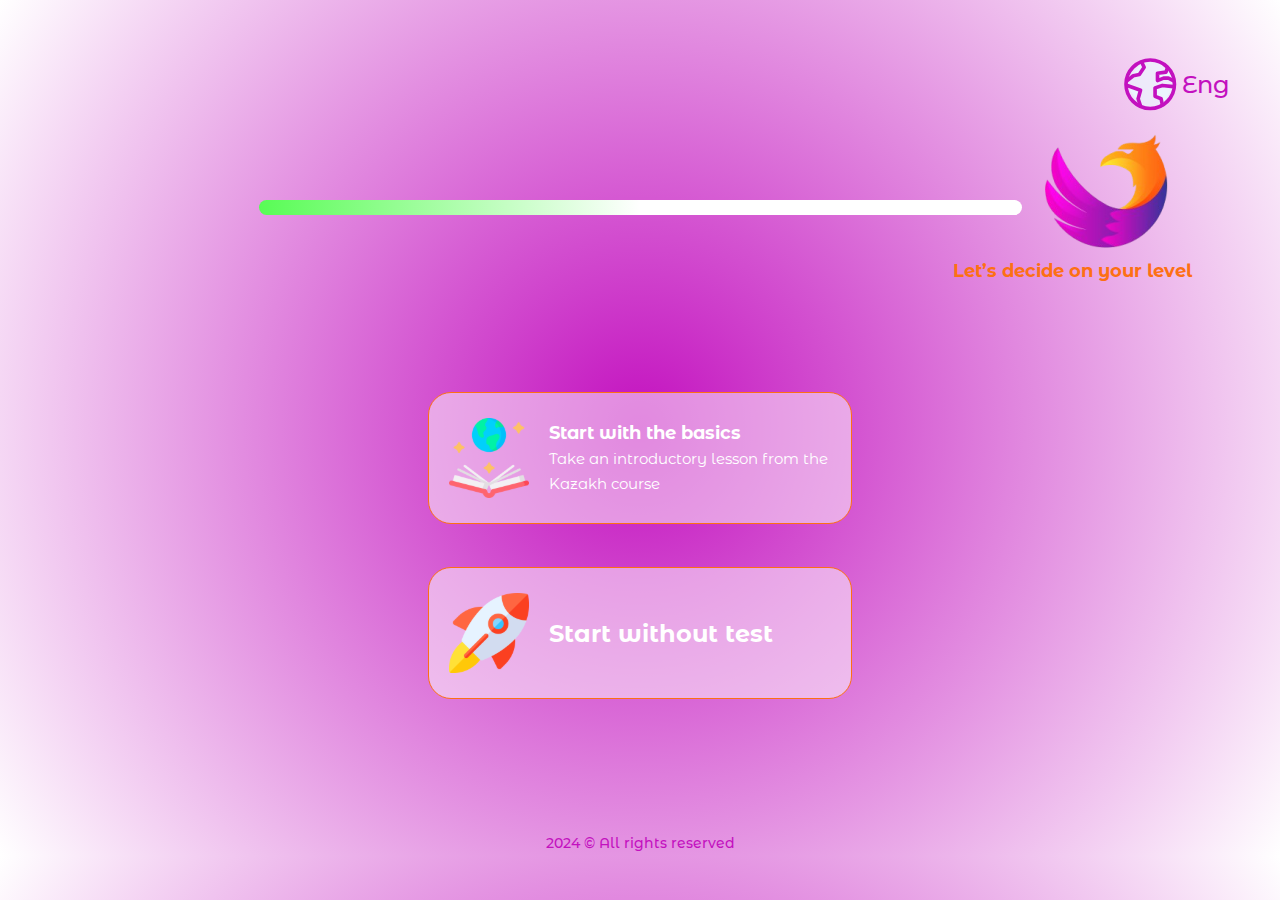
==== start.html @ 6894b3e1 "Eagle" ====
<!DOCTYPE html>
<html lang="en">
<head>
    <meta charset="UTF-8">
    <meta name="viewport" content="width=device-width, initial-scale=1.0">
    <title>Eagle</title>
    <link rel="stylesheet" href="./css/fonts.css">
    <link rel="stylesheet" href="./css/style.css">
</head>
<body>
    <header class="header">
        <div class="language">
            <img src="./img/svg/globe-icon.svg" alt="Lnaguage Icon" class="lang__icon">
            <a href="#!" class="lang">Eng</a>
        </div>
    </header>

    <main class="main_page">


        <section class="choose__test">
            <div class="status__page">
                <div class="status__line"></div>
                <div class="start__logo">
                    <a href="./index.html"><img src="./img/eagle-logo2.png" alt="Eagle Logo" class="start__logo_img"></a>
                    <p class="start__logo_text">Let’s decide on your level</p>
                </div>
            </div>
            <div class="statr__test">
                <a href="#!" class="statr__test_button">                
                    <img src="./img/svg/icon-world-book.svg" alt="Worf book" class="strart__icon">
                    <div class="start__test_info">
                        <h3>Start with the basics</h3>
                        <p>Take an introductory lesson from the Kazakh course</p>
                    </div>                
                </a>            
                <a href="#!" class="statr__button">                
                    <img src="./img/svg/icon-start-up.svg" alt="" class="strart__icon">
                    <div class="without__test_info">
                        <h3>Start without test</h3>
                    </div>                
                </a>
            </div>
        </section>


        <section class="start__test">
            <div class="status__line_test"></div> 
            <div class="new__word">
                <img src="./img/svg/icon-new-word.svg" alt="New word" class="new__word_icon">
                <p class="new__word_text">New word</p>
            </div> 
            <div class="test__info">
                
                <!-- <h1 class="test__title">Choose the word “Hello”</h1> -->
            </div>
            <div class="statr__tests">
                <!-- <button class="btn__test_one">
                    <img src="./img/png/icon-introduction.png" alt="" class="btn__icon">
                    <p class="btn__text">Сәлем</p>
                </button>
                <button class="btn__test_one">
                    <img src="./img/png/icon-bye.png" alt="" class="btn__icon">
                    <p class="btn__text">Қол</p>
                </button>
                <button class="btn__test_one">
                    <img src="./img/png/icon-number.png" alt="" class="btn__icon">
                    <p class="btn__text">СаусаҚ</p>
                </button>            -->
            </div>        
            <button class="btn__test_next">Next</button>
        </section>


    </main>

    <footer class="footer">
        <p class="footer">2024 © All rights reserved</p>
    </footer>

    <script src="./js/questions.js"></script>
    <script src="./js/scripts.js"></script>   
</body>
</html>
---- css/fonts.css ----
/* montserrat-alternates-regular - latin */
@font-face {
  font-display: swap; /* Check https://developer.mozilla.org/en-US/docs/Web/CSS/@font-face/font-display for other options. */
  font-family: 'Montserrat Alternates';
  font-style: normal;
  font-weight: 400;
  src: url('../fonts/montserrat-alternates-v17-latin-regular.woff2') format('woff2'); /* Chrome 36+, Opera 23+, Firefox 39+, Safari 12+, iOS 10+ */
}
/* montserrat-alternates-500 - latin */
@font-face {
  font-display: swap; /* Check https://developer.mozilla.org/en-US/docs/Web/CSS/@font-face/font-display for other options. */
  font-family: 'Montserrat Alternates';
  font-style: normal;
  font-weight: 500;
  src: url('../fonts/montserrat-alternates-v17-latin-500.woff2') format('woff2'); /* Chrome 36+, Opera 23+, Firefox 39+, Safari 12+, iOS 10+ */
}
/* montserrat-alternates-600 - latin */
@font-face {
  font-display: swap; /* Check https://developer.mozilla.org/en-US/docs/Web/CSS/@font-face/font-display for other options. */
  font-family: 'Montserrat Alternates';
  font-style: normal;
  font-weight: 600;
  src: url('../fonts/montserrat-alternates-v17-latin-600.woff2') format('woff2'); /* Chrome 36+, Opera 23+, Firefox 39+, Safari 12+, iOS 10+ */
}
/* montserrat-alternates-700 - latin */
@font-face {
  font-display: swap; /* Check https://developer.mozilla.org/en-US/docs/Web/CSS/@font-face/font-display for other options. */
  font-family: 'Montserrat Alternates';
  font-style: normal;
  font-weight: 700;
  src: url('../fonts/montserrat-alternates-v17-latin-700.woff2') format('woff2'); /* Chrome 36+, Opera 23+, Firefox 39+, Safari 12+, iOS 10+ */
}
/* montserrat-alternates-800 - latin */
@font-face {
  font-display: swap; /* Check https://developer.mozilla.org/en-US/docs/Web/CSS/@font-face/font-display for other options. */
  font-family: 'Montserrat Alternates';
  font-style: normal;
  font-weight: 800;
  src: url('../fonts/montserrat-alternates-v17-latin-800.woff2') format('woff2'); /* Chrome 36+, Opera 23+, Firefox 39+, Safari 12+, iOS 10+ */
}
/* montserrat-alternates-900 - latin */
@font-face {
  font-display: swap; /* Check https://developer.mozilla.org/en-US/docs/Web/CSS/@font-face/font-display for other options. */
  font-family: 'Montserrat Alternates';
  font-style: normal;
  font-weight: 900;
  src: url('../fonts/montserrat-alternates-v17-latin-900.woff2') format('woff2'); /* Chrome 36+, Opera 23+, Firefox 39+, Safari 12+, iOS 10+ */
}

/* sometype-mono-regular - latin */
@font-face {
  font-display: swap; /* Check https://developer.mozilla.org/en-US/docs/Web/CSS/@font-face/font-display for other options. */
  font-family: 'Sometype Mono';
  font-style: normal;
  font-weight: 400;
  src: url('../fonts/sometype-mono-v1-latin-regular.woff2') format('woff2'); /* Chrome 36+, Opera 23+, Firefox 39+, Safari 12+, iOS 10+ */
}
/* sometype-mono-500 - latin */
@font-face {
  font-display: swap; /* Check https://developer.mozilla.org/en-US/docs/Web/CSS/@font-face/font-display for other options. */
  font-family: 'Sometype Mono';
  font-style: normal;
  font-weight: 500;
  src: url('../fonts/sometype-mono-v1-latin-500.woff2') format('woff2'); /* Chrome 36+, Opera 23+, Firefox 39+, Safari 12+, iOS 10+ */
}
/* sometype-mono-600 - latin */
@font-face {
  font-display: swap; /* Check https://developer.mozilla.org/en-US/docs/Web/CSS/@font-face/font-display for other options. */
  font-family: 'Sometype Mono';
  font-style: normal;
  font-weight: 600;
  src: url('../fonts/sometype-mono-v1-latin-600.woff2') format('woff2'); /* Chrome 36+, Opera 23+, Firefox 39+, Safari 12+, iOS 10+ */
}
/* sometype-mono-700 - latin */
@font-face {
  font-display: swap; /* Check https://developer.mozilla.org/en-US/docs/Web/CSS/@font-face/font-display for other options. */
  font-family: 'Sometype Mono';
  font-style: normal;
  font-weight: 700;
  src: url('../fonts/sometype-mono-v1-latin-700.woff2') format('woff2'); /* Chrome 36+, Opera 23+, Firefox 39+, Safari 12+, iOS 10+ */
}


/* oxygen-300 - latin */
@font-face {
  font-display: swap; /* Check https://developer.mozilla.org/en-US/docs/Web/CSS/@font-face/font-display for other options. */
  font-family: 'Oxygen';
  font-style: normal;
  font-weight: 300;
  src: url('../fonts/oxygen-v15-latin-300.woff2') format('woff2'); /* Chrome 36+, Opera 23+, Firefox 39+, Safari 12+, iOS 10+ */
}
/* oxygen-regular - latin */
@font-face {
  font-display: swap; /* Check https://developer.mozilla.org/en-US/docs/Web/CSS/@font-face/font-display for other options. */
  font-family: 'Oxygen';
  font-style: normal;
  font-weight: 400;
  src: url('../fonts/oxygen-v15-latin-regular.woff2') format('woff2'); /* Chrome 36+, Opera 23+, Firefox 39+, Safari 12+, iOS 10+ */
}
/* oxygen-700 - latin */
@font-face {
  font-display: swap; /* Check https://developer.mozilla.org/en-US/docs/Web/CSS/@font-face/font-display for other options. */
  font-family: 'Oxygen';
  font-style: normal;
  font-weight: 700;
  src: url('../fonts/oxygen-v15-latin-700.woff2') format('woff2'); /* Chrome 36+, Opera 23+, Firefox 39+, Safari 12+, iOS 10+ */
}
---- css/style.css ----
*, *:before, *:after {
    box-sizing: border-box;
    padding: 0;
    margin: 0;
}

body {   
    font-family: 'Montserrat Alternates';
    font-style: normal;
    font-weight: 700;
    font-size: 24px;
    line-height: 25px;
    color: #C311BF;
    background: radial-gradient(circle, rgba(195,17,191,1) 0%, rgba(255,255,255,1) 100%);     
}

.header {
    width: 100%;
    align-items: flex-end;
}

.language {
    display: flex;
    align-items: center;   
    justify-content: flex-end;
    margin: 58px 50px 0 0;
}

.lang__icon {
    margin-right: 5px;
}

.lang {
    text-decoration: none;
    color: #C311BF;
    font-weight: 500;
}

.main_page {
    display: flex;   
    align-items: center;
    flex-direction: column;
    justify-content: center;
    height: 80vh;           
}

.logo {
    width: 419px;
    height: 322px;
    position: relative;
    margin-bottom: 40px;
}

.logo__img {     
    position: relative;
}

.logo__text {
    position: absolute;   
    bottom: 30px;
    right: 30px;
    font-family: 'Sometype Mono';
    font-style: normal;
    font-weight: 500;
    color: #fff;
}

.sign__up,
.login {
    display: flex;
    text-decoration: none;    
    align-items: center;
    justify-content: center;   
    width: 380px;
    height: 98px;
    font-family: 'Montserrat Alternates';
    font-style: normal;
    font-weight: 700;
    font-size: 24px;
    color: #C311BF; 
    background-color: #fff;
    border: none;
    border-radius: 55px;
    outline: none;   
    cursor: pointer;   
    margin-bottom: 15px;    
}

.sign__up:hover,
.login:hover {
    background-color: #C311BF; 
    color: #fff;  
}

.sign__up:active,
.login:active {
    background-color: #a70da4; 
    color: #fff;  
}

.footer {
    font-weight: 500;
    font-size: 14px; 
    text-align: center;
}

/* Login Page */
.login_page {
    display: none;   
    align-items: center;    
    justify-content: center;
    height: 80vh;
    column-gap: 10%;           
}

.sign_page {
    display: none;   
    align-items: center;    
    justify-content: center;
    height: 80vh;
    column-gap: 10%;           
}

.latter {
    width: 100%;
    max-width: 380px;        
}

.reg {
    text-align: center;
}

.latter .reg input:first-child,
.latter .reg input:nth-child(2),
.latter .reg input:nth-child(3){
    display: inline-block;
    width: 100%; 
    height: 98px;  
    outline: none;
    padding: 16px 25px;
    border: none;
    border-radius: 55px;
    margin-bottom: 49px;
    background-color: rgba(255, 255, 255, 0.6);
    font-family: 'Montserrat Alternates';
    font-style: normal;
    font-weight: 700;
    font-size: 24px;
    text-align: center;
    color: #C311BF;
}


.latter .reg input:last-child{
    display: inline-block;     
    outline: none;
    padding: 12px 100px;
    border: none;
    border-radius: 55px;
    background-color: #C311BF;
    font-family: 'Montserrat Alternates';
    font-style: normal;
    font-weight: 700;
    font-size: 24px;
    text-align: center;    
    color: #fff;
    outline: none;   
    cursor: pointer;
}

.latter .reg input:last-child:hover{
    background-color: #FD7014;
}
.latter .reg input:last-child:active{
    background-color: #db600e;
}

.latter .reg input::placeholder {
    color: #C311BF;
}

/* Start page --------------------------------------------*/

.status__page {
    position: relative;
}

.start__logo {    
    display: flex;
    flex-direction: column;
    justify-content: center;
    align-items: flex-end;
    position: absolute; 
    right: -170px;
    top: -80px;   
}
.start__logo_img {
    width: 173px;
    height: 135px;
}
.status__line {
    width: 763px;
    height: 15px;
    border-radius: 58px;
    background: linear-gradient(90deg, rgba(88,252,85,1) 0%, rgba(255,255,255,1) 50%);     
}

.start__logo_text {
    font-size: 18px;
    font-weight: 700;
    color: #FD7014;
}

.statr__test {
    display: flex;
    flex-direction: column;
}

.statr__test a {
    text-decoration: none;
}

.statr__test_button,
.statr__button {
    display: flex;
    justify-content: flex-start;
    align-items: center;
    column-gap: 20px;
    width: 424px;
    height: 132px;
    background-color: rgba(255, 255, 255, 0.5);
    border: 1px solid #FD7014;
    border-radius: 23px;
    padding: 20px;
    margin-bottom: 43px;
}
.statr__test_button:hover,
.statr__button:hover {
    background-color: rgba(253, 113, 20, 0.58);
}

.start__test_info {    
    color: #fff;
}
.start__test_info h3 {
    font-size: 18px;
}
.without__test_info h3 {
    font-size: 24px;
    color: #fff;
}
.start__test_info p {
    font-size: 15px;
    font-weight: 400;
}
.choose__test {
    display: flex;   
    align-items: center;
    flex-direction: column;
    justify-content: space-around;
    height: 80vh;            
}

/* Start test --------------------------------*/
.start__test {
    display: none;   
    align-items: center;
    flex-direction: column;
    justify-content: space-around;
    height: 80vh;            
}


.statr__tests {
    display: flex;
    justify-content: center;
    align-items: center;
    column-gap: 42px;
}

.btn__test_one {
   width: 228px;
   height: 260px;   
   border-radius: 30px;
   background-color: transparent;
   outline: none;
   cursor: pointer;
}

.btn__test_one:hover {
    background-color: rgba(253, 113, 20, 0.58);
}
.correct {
    background-color: rgba(253, 113, 20, 0.58);
}
.incorrect {
    background-color: rgba(255, 42, 42, 0.5);
}
.disabled {
    pointer-events: none;
}
.btn__text {
    color: #fff;
    font-weight: 700;
    font-size: 20px;
    text-transform: uppercase;
    font-family: 'Segoe UI', Tahoma, Geneva, Verdana, sans-serif;
}

.new__word {
    display: flex;
    justify-content: flex-start;
    align-items: center;
    margin-bottom: -70px;
}
.new__word_text {
    color: #fff;
    margin-left: 10px;
    text-transform: uppercase;
    font-size: 20px;   
}
.test__title {
    color: #1E1E1E;
    font-size: 40px;    
    font-weight: 600;
}

.btn__test_next {
    pointer-events: none;
    width: 234px;
    height: 66px;
    background-color: rgba(195, 17, 192, 0.3);
    font-size: 20px;
    font-weight: 800;
    color: #fff;
    border: none;
    border-radius: 30px;
    text-transform: uppercase;
    cursor: pointer;
    outline: none;
}
.btn__test_next:hover{
    background-color: #FD7014;
}

.status__line_test {
    width: 763px;
    height: 15px;
    border-radius: 58px;
    background: linear-gradient(90deg, rgba(88,252,85,1) 0%, rgba(255,255,255,1) 50%);     
   
}




/* -------------------------------------------- */
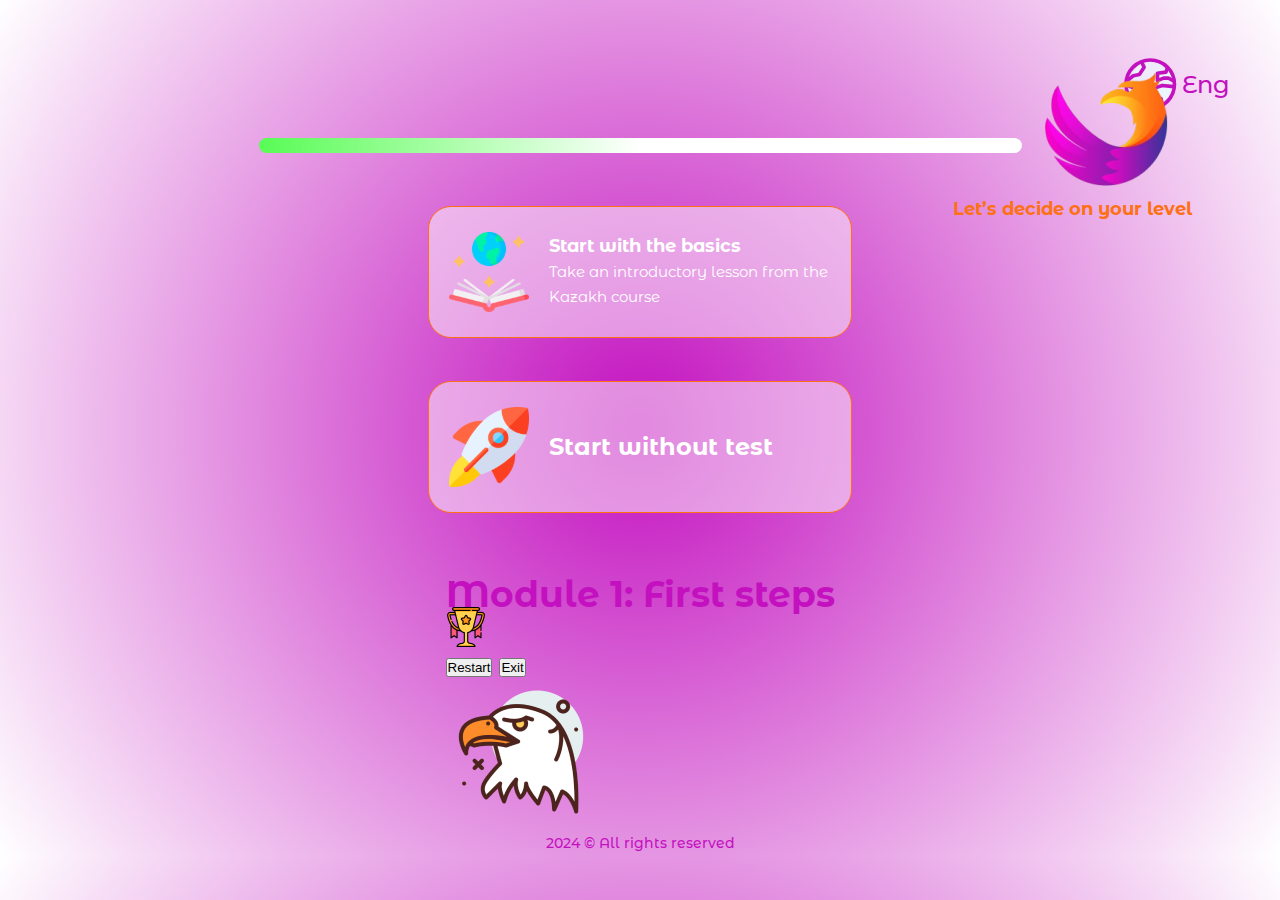
==== commit 36ec4925: "Update start.html" ====
--- a/start.html
+++ b/start.html
@@ -66,11 +66,27 @@
                 <button class="btn__test_one">
                     <img src="./img/png/icon-number.png" alt="" class="btn__icon">
                     <p class="btn__text">СаусаҚ</p>
-                </button>            -->
+                </button> -->
             </div>        
             <button class="btn__test_next">Next</button>
         </section>
 
+
+        <!-- Result -->
+        
+        <section class="results">
+            <h2 class="module__title">Module 1: First steps</h2>
+            <div class="module__status_active"> 
+                <div class="module__status_line"><img src="./img/png/icon-trophy.png" alt=""></div>                   
+                <!-- <span class="status__active">6 / 6</span> -->
+            </div>
+            <div class="module_buttons">
+                <button class="module__btn restart">Restart</button>
+                <button class="module__btn exit">Exit</button>
+            </div>
+            <img src="./img/png/icon-eagle.png" alt="Eagle Icon" class="module__icon">
+        </section>
+        
 
     </main>
 
@@ -81,4 +97,4 @@
     <script src="./js/questions.js"></script>
     <script src="./js/scripts.js"></script>   
 </body>
-</html> +</html> 
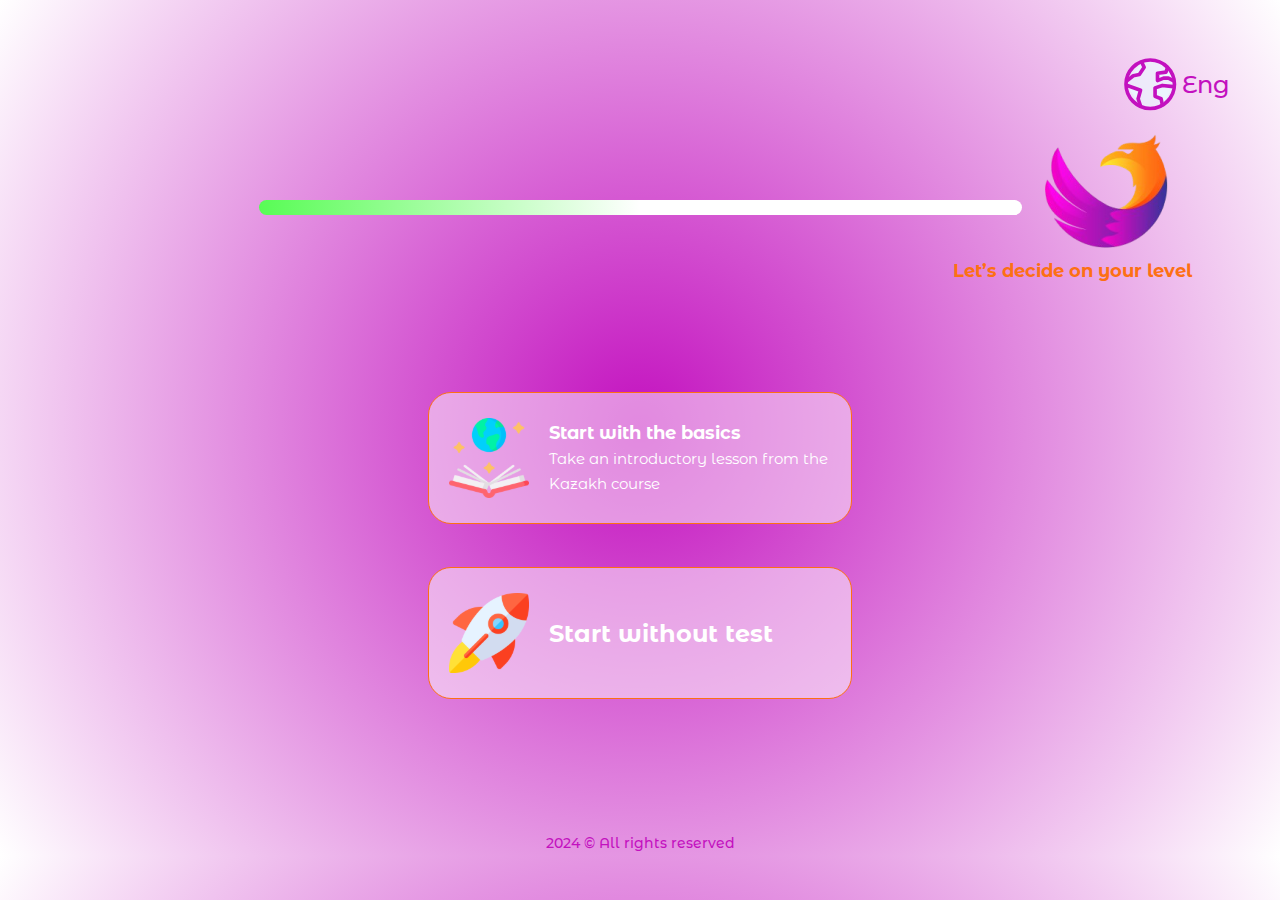
==== commit 443b6425: "Update start.html" ====
--- a/start.html
+++ b/start.html
@@ -67,17 +67,18 @@
                     <img src="./img/png/icon-number.png" alt="" class="btn__icon">
                     <p class="btn__text">СаусаҚ</p>
                 </button> -->
-            </div>        
-            <button class="btn__test_next">Next</button>
+            </div>
+            <div class="test_buttons">        
+                <button class="btn__test_next">Next</button>
+                <button class="btn__vies_results results">view results</button>
+            </div>
         </section>
 
-
-        <!-- Result -->
-        
+        <!-- Result -->        
         <section class="results">
             <h2 class="module__title">Module 1: First steps</h2>
             <div class="module__status_active"> 
-                <div class="module__status_line"><img src="./img/png/icon-trophy.png" alt=""></div>                   
+                <div class="module__status_line"><img class="status__icons" src="./img/png/icon-trophy.png" alt=""></div>                   
                 <!-- <span class="status__active">6 / 6</span> -->
             </div>
             <div class="module_buttons">
--- a/css/style.css
+++ b/css/style.css
@@ -325,7 +325,8 @@
     font-weight: 600;
 }
 
-.btn__test_next {
+.btn__test_next,
+.btn__vies_results {
     pointer-events: none;
     width: 234px;
     height: 66px;
@@ -339,7 +340,8 @@
     cursor: pointer;
     outline: none;
 }
-.btn__test_next:hover{
+.btn__test_next:hover,
+.btn__vies_results:hover{
     background-color: #FD7014;
 }
 
@@ -351,7 +353,72 @@
    
 }
 
-
-
-
-/* -------------------------------------------- */
+/* --------------RESULT------------------- */
+.results {
+    display: none;
+}
+.module__one {
+    display: flex;
+    flex-direction: column;
+    align-items: flex-start;
+    justify-content: space-around;   
+    width: 70%;
+    height: 250px;
+    background-color: rgba(253, 113, 20, 0.79);
+    color: #fff;
+    border: 1px solid black;
+    border-radius: 39px;
+    padding: 25px 143px;
+    position: relative;
+}
+.module__title {
+    font-size: 34px;
+}
+.module__status_active {
+    display: flex;
+    position: relative;
+    width: 367px;
+    height: 15px;
+    border-radius: 10px;
+    border: 1px solid white;
+    
+}
+.module__status_line {
+    display: flex;
+    align-items: center;
+    justify-content: flex-end;
+    width: 0%;    
+    height: 100%; 
+    border-radius: 10px;
+    background-color: #58FC55;
+    transition: 5s; 
+}
+.status__active {
+    position: absolute;
+    top: -10px;  
+    right: -70px;
+    transition: 5s; 
+}
+.status__icons {
+    transition: 5s; 
+}
+.module__btn {
+    background-color: #fff;
+    padding: 15px 40px;
+    border: none;
+    border-radius: 22px;
+    text-transform: uppercase;
+    font-size: 20px;
+    font-weight: 700;
+    color: #FD7014;
+    cursor: pointer;
+}
+.module__btn:hover {
+    background-color: #ffffffd3;
+}
+.module__icon {
+    position: absolute;
+    top: 40px;
+    right: 25px;
+}
+/* ------------------------------------------- */
